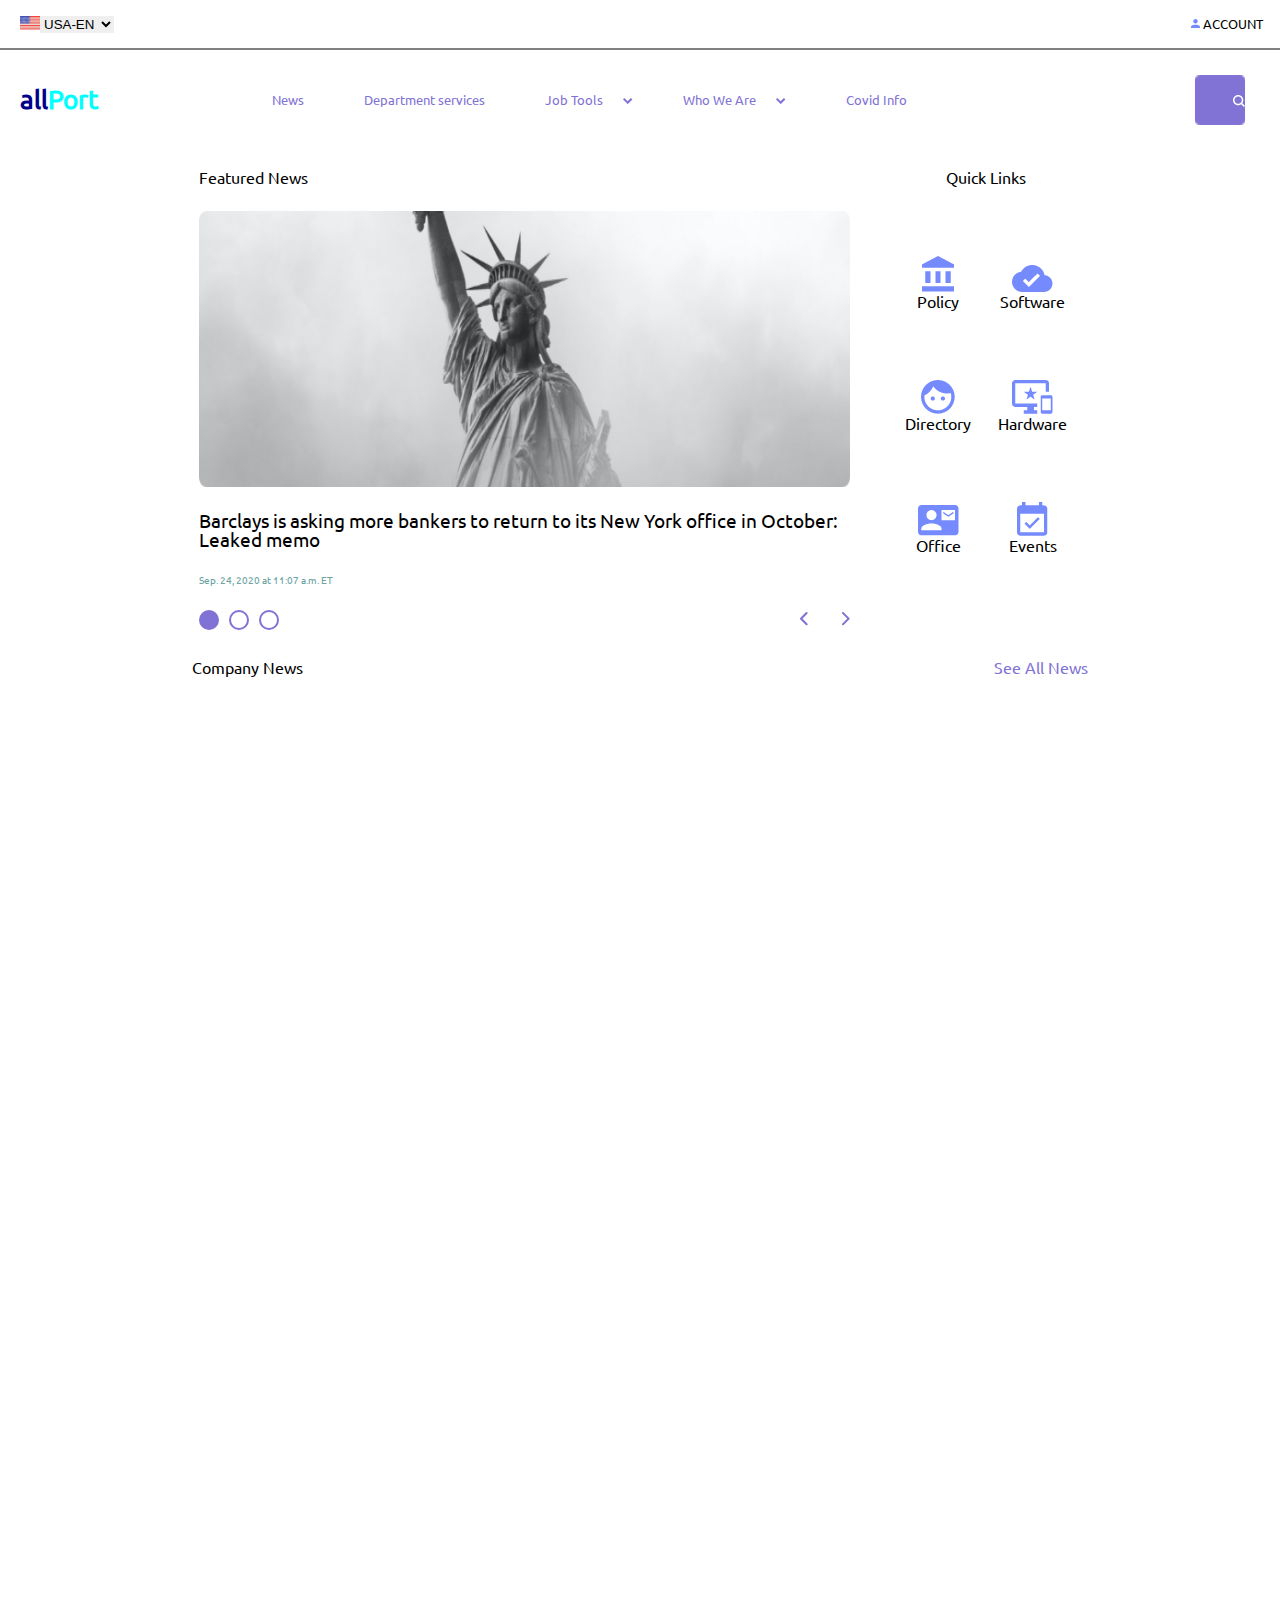
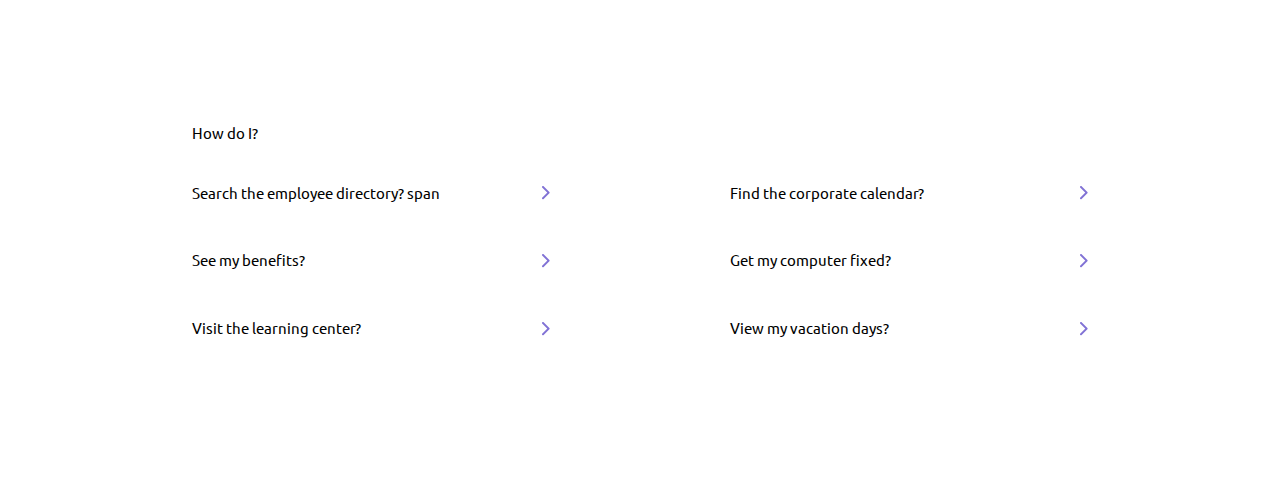
==== index.html @ eab4e6b3 "section3" ====
<!DOCTYPE html>
<html lang="en">
<head>
    <meta charset="UTF-8">
    <meta http-equiv="X-UA-Compatible" content="IE=edge">
    <meta name="viewport" content="width=device-width, initial-scale=1.0">
    <link rel="stylesheet" href="./css/reset.css">
    <link rel="stylesheet" href="./css/fonts.css">
    <link rel="stylesheet" href="./css/style.css">
    <link rel="stylesheet" href="./css/media1116.css">
    <link rel="stylesheet" href="./css/media800.css">
    <title>Document</title>
</head>
<body>
    <div class="container">
        <header>
            <div class="header1">
                <div class="languages">

                <div class="flag-img">
                    
                        <img class="flag-img-en" src="./images/USA.png" alt="USA flag">
                        <img class="flag-img-geo flag-toggle" src="./images/georgian-flag.png" alt="Geo flag">
                    
                </div>

                <select class="languages-section">
                    <option value="USA-EN">USA-EN</option>
                    <option value="GEO-GE">GEO-GE</option>
                </select>

                 </div>

                 <div class="account-div">
                    <img src="./images/profile-picture.png" alt="profile picture">
                    <p class="account">ACCOUNT</p>
                 </div>
                </div>
            <div class="header2">
                <p class="allport"> <span class="all">all</span>Port</p>
                <div class="header2-right">
                    <ul class="header2-ul">
                        <li>News</li>
                        <li>Department services</li>
                        <li class="job-li">Job Tools</li>
                        <li class="down-arrow-li"><img src="./images/down-arrow.png" alt="down arrow"></li>
                        <li class="job-tools-li">
                            <div class="job-tools">
                            <option value="">Excel</option>
                            <option value="">Google Sheet</option>
                            <option value="">Airtable</option>
                            <option value="">CRM</option>
                            <option value="">Huntr</option>
                        </div></li>
                        <li class="who-li">Who We Are</li>
                        <li class="down-arrow-li2"><img src="./images/down-arrow.png" alt="down arrow"></li>
                        <li> <a class="covid-info" href="./covid.html">Covid Info</a></li>
                    </ul>
                </div>
                <div class="search-div">
                    <input type="search" name="search" class="search">
                    <img class="just-figure" src="./images/violet-div.png" alt="just-figure">
                    <img class="search-icon" src="./images/search-icon.png" alt="search-icon">
                </div>
                <div class="burger-div">
                <img class="burger" src="./images/burger-menu.svg" alt="burger-menu">
                
                    
                    <ul class="burger-dropdown">
                        <li>News</li>
                        <li>Department services</li>
                        <li class="job-li">Job Tools</li>
                        <li class="down-arrow-li3"><img src="./images/down-arrow.png" alt="down arrow"></li>
                        <li><div class="job-tools2">
                            <option value="">Excel</option>
                            <option value="">Google Sheet</option>
                            <option value="">Airtable</option>
                            <option value="">CRM</option>
                            <option value="">Huntr</option>
                        </div></li>
                        <li class="who-li">Who We Are</li>
                        <li class="down-arrow-li4"><img src="./images/down-arrow.png" alt="down arrow"></li>
                        <li><a class="covid-info2" href="./covid.html">Covid Info</a></li>
                    </ul>

                

            </div>
        </header>

        <section class="section1">
            <div class="left-section">
                <p>Featured News</p>
                <img class="freedom-statue" src="./images/freedom-statue.png" alt="freedom statue">
                <p class="freedom-statue-text">Barclays is asking more bankers to return to its New York office in October: Leaked memo</p>
                <p class="date">Sep. 24, 2020 at 11:07 a.m. ET</p>
                <div class="left-section-bottom">
                    <div class="circles-div">
                            <div class="circle1"></div>
                            <div class="circle2"></div>
                            <div class="circle3"></div>
                    </div>
                    <div class="arrows-div">
                        <img class="left-arrow" src="./images/left-arrow.png" alt="left arrow">
                        <img class="right-arrow" src="./images/right-arrow.png" alt="right arrow">
                    </div>
                </div>

            </div>
            <div class="right-section">
                <p>Quick Links</p>
                <div class="right-section-grid">
                    <div>
                        <img src="./images/home-img.png" alt="home">
                        <p>Policy</p>
                    </div>
                    <div>
                        <img src="./images/cloud.png" alt="cloud">
                        <p>Software</p>
                    </div>
                    <div>
                        <img src="./images/face-img.png" alt="girl face">
                        <p>Directory</p>
                    </div>
                    <div>
                        <img src="./images/important-device.png" alt="device">
                        <p>Hardware</p>
                    </div>
                    <div>
                        <img src="./images/contact-mail.png" alt="office">
                        <p>Office</p>
                    </div>
                    <div>
                        <img src="./images/check-img.png" alt="checked">
                        <p>Events</p>
                    </div>
                </div>
            </div>
        </section>
        <div class="section1-bottom">
            <p>Company News</p>
            <p>See All News</p>
        </div>

        <div class="section2">
            
        </div>


        <div class="section3">
            <p class="how-do-I">How do I?</p>
            <div class="section3-left">
                <div class="section3-left-p">
                        <p>Search the employee directory? span</p>
                        <p>See my benefits? </p>
                        <p>Visit the learning center? </p>
                </div>

                <div class="section3-left-imgs">
                    <img src="./images/right-arrow.png" alt="right arrow">
                    <img src="./images/right-arrow.png" alt="right arrow">
                    <img src="./images/right-arrow.png" alt="right arrow">
                </div>
            </div>


            <div class="section3-right">
                <div class="section3-right-p">
                    <p>Find the corporate calendar? </p>
                    <p>Get my computer fixed? </p>
                    <p>View my vacation days? </p>
                </div>


                <div class="section3-right-imgs">
                    <img src="./images/right-arrow.png" alt="right arrow">
                    <img src="./images/right-arrow.png" alt="right arrow">
                    <img src="./images/right-arrow.png" alt="right arrow">
                </div>

            </div>
        </div>
    </div>



    <script type="module" src="./main.js"></script>
</body>
</html>
---- css/fonts.css ----
@font-face {
    font-family: 'Ubuntu';
    src: url('../fonts/Ubuntu-Regular.eot');
    src: url('../fonts/Ubuntu-Regular.eot?#iefix') format('embedded-opentype'),
        url('../fonts/Ubuntu-Regular.woff2') format('woff2'),
        url('../fonts/Ubuntu-Regular.woff') format('woff'),
        url('../fonts/Ubuntu-Regular.ttf') format('truetype'),
        url('../fonts/Ubuntu-Regular.svg#Ubuntu-Regular') format('svg');
    font-weight: normal;
    font-style: normal;
    font-display: swap;
}
---- css/style.css ----
body{
    font-family: Ubuntu, sans-serif;
}

.container{
    max-width: 1920px;
    width: 100%;
    margin: 0 auto;
}

.languages{
    display: flex;
}

.languages-section{
    border: none;
    vertical-align: center;
}

.flag-img-geo{
    width: 20px;
    display: none;
}

.flag-img-en{
    width: 20px;
    
}

.account-div{
    display: flex;
    align-items: center;
    
}
.header1{
    display: flex;
    justify-content: space-between;
    align-items: center;
    border-bottom:2px solid grey;
    padding: 0 20px;
    height: 50px;
}

.account{
    font-size: 1vw;
    margin-left: 5%;
    cursor: pointer;
}

.allport{
    font-size: 2vw;
    color: aqua;
    font-weight: bold;
}

.all{
    color: darkblue;
}

.header2{
    display: flex;
    padding: 0 20px;
    justify-content: space-between;
    align-items: center;
    height: 100px;
    
}

.header2-right{
    display: flex;
    align-items: center;
    width: 60%;
    margin-left: 10%;
    
}

.header2-ul{
    display: flex;
    width: 100%;
    font-size: 1vw;
    justify-content: center;
    
}

.header2-ul li{
    padding: 20px 10px;
    color:#8172D5 ;
    cursor: pointer;
    border-radius: 20px;
    margin-right: 40px;
    transition:all 0.5s linear;
    
}

.job-tools{
    display: flex;
    flex-direction: column;
    justify-content: space-between;
    position: absolute;
    left: -60px;
    top:50px;
    background-color:aquamarine;
    border-radius: 20px;
    padding: 10px 20px;
    height: 0px;
    transition: all 1s linear;
    overflow: hidden;
    visibility: hidden;
    
}

.job-tools-li{
    background-color: transparent !important;
    cursor:default !important;
    position: absolute;
    
    
}


.header2-ul li:hover{
    background-color: aqua;
    
}


.search{
    border: 3px solid #CDF7F6;
    height: 50px;
    width: 0px;
    padding-left: 30px;
    transition: 1.5s;
    margin-right: 47px;
    visibility: hidden;
    
}

.search-icon{
    position: absolute;
    margin-left: -18px;
    margin-top: 20px;
    cursor: pointer;
    
}

.just-figure{
    position: absolute; 
    height: 50px;
    cursor: pointer;
}

.search-div{
    width: 20%;
    display: flex;
    justify-content: flex-end;
}

.search-toggle{
    width: 100%;
    visibility: visible;
    transition: all 1.5s;
}

.down-arrow-li{
    position: relative;
    margin: 0;
    padding: 0;
    width: 10px;
    background-color: none !important;
    background: none !important;
    
}

.job-li{
    margin-right: 0 !important;
}

.who-li{
    margin-left: 0 !important; 
    margin-right: 0 !important;
}

.down-arrow-li2{
    position: relative;
    background: none !important;
    
}


.burger{
    display: none;
}

.burger-dropdown{
    display: flex;
    flex-direction: column;
    position: absolute;
    right: 20%;
    background-color: black;
    justify-content: space-between;
    height: 200px;
    color: #8172D5;
    border-radius: 20px;
    width: 200px;
    padding: 20px;
    display: none;

}

.down-arrow-li3{
    position: absolute;
    top: 90px;
    left: 100px;
}

.down-arrow-li4{
    position: absolute;
    top: 128px;
    left: 120px;
}

.burger-div{
    position: relative;

}

.section1{
    display: flex;
    width: 90%;
    margin: 0 auto;
    justify-content: center;
}

.right-section{
    display: flex;
    width: 20%;
    padding: 20px;
    flex-direction: column;
    text-align: center;
    
}
.left-section{
    display: flex;
    flex-direction: column;
    justify-content: space-between;
    width: 60%;
    height: 500px;
    padding: 20px;
}

.date{
    color: #69A3A2;
    font-size: 0.8vw;
}

.circle1{
    width: 20px;
    height: 20px;
    border-radius: 50%;
    margin-right: 10px;
    border: 2px solid #8172D5;
    background-color: #8172D5;
}

.circle2{
    width: 20px;
    height: 20px;
    border: 2px solid #8172D5;
    border-radius: 50%;
    margin-right: 10px;
}

.circle3{
    width: 20px;
    height: 20px;
    border-radius: 50%;
    border: 2px solid #8172D5;
}

.left-section-bottom{
    display: flex;
    align-items: center;
    justify-content: space-between;
}

.circles-div{
    display: flex;
    
}

.left-arrow{
    margin-right: 30px;
    cursor: pointer;
}

.right-arrow{
    cursor: pointer;
}

.freedom-statue{
    width: 100%;
    height: 60%;
    
    
}

.freedom-statue-text{
    font-size: 1.5vw;
}

.covid-info{
    color: #8172D5;
}

.covid-info2{
    color: #8172D5;
}

.burger-dropdown li:hover{
    background-color: red;
}

.burger-dropdown li{
    padding: 5px;
    border-radius: 20px;
}

.down-arrow-li3{
    background:none !important;
}

.down-arrow-li4{
    background:none !important;
}

.right-section-grid{
    display: grid;
    height: 80%;
    width: 100%;
    grid-column-gap: 5px;
    grid-template-columns: repeat(auto-fit, 7vw);
    margin: 0 auto;
    justify-content: center;
    align-items: flex-end;
    text-align: center;

}


.right-section-grid div{
    cursor: pointer;
    
}

.right-section-grid div:hover img {
    transform: scale(1.2);
}

.right-section-grid div img{
    transition: 0.5s;
}

.section1-bottom{
    width: 70%;
    margin: 10px auto;
    display: flex;
    justify-content: space-between;
}

.section1-bottom p:nth-child(2){
    color: #8172D5;
}

.section2{
    display: grid;
    grid-template-columns: repeat(auto-fit,300px);
    margin: 50px auto;
    width: 80%;
    justify-content: center;
    grid-gap: 20px;
    margin-left: -100vw;
    transition: 2s;
}

.grid-img{
    position: relative;
    width: 100%;
    height: 200px;
    border-radius: 20px;
    transition: 1s;
    
}


.job-tools option{
    cursor: pointer;
}

.job-tools2{
    position: absolute;
    background-color: white;
    border: 1px solid black;
    height: fit-content;
    visibility: hidden;
   
}

.section3{
    position: relative;
    display: flex;
    width: 70%;
    font-size: 1.2vw;
    margin: 150px auto;
    height: 150px;
    justify-content: space-between;
    
    
}

.section3-left{
    display: flex;
    justify-content: space-between;
    width: 40%;
}
.section3-left-p{
    display: flex;
    flex-direction: column;
    justify-content: space-between;
    
}

.section3-left-imgs{
    display: flex;
    flex-direction: column;
    justify-content: space-between  ;
}

.section3-right-p{
    display: flex;
    flex-direction: column;
    justify-content: space-between;
}

.how-do-I{
    margin-left: 0;;
    position: absolute;
    top: -60px;
}




.section3-right{
    width: 40%;
    display: flex;
    justify-content: space-between;
}

.section3-right-p{
    display: flex;
    flex-direction: column;
    justify-content: space-between;
}

.section3-right-imgs{
    display: flex;
    flex-direction: column;
    justify-content: space-between;
}
---- css/media1116.css ----
@media(max-width:1116px){
    .header2-ul{
        width: 100%;
    }

    .header2-right{
        display: none;
    }

    .burger{
        display: block;
        width: 20px;
    }

    .search-div{
        width: 50%;
    }
    .search-toggle{
        width: 80%;
    }

    .allport{
        font-size: 3vw;
    }

    .burger-toggle{
        display: flex;
    
    }

    .freedom-statue-text{
        font-size: 1.5vw;
    }

    .date{
        font-size: 2vw;
    }

    .right-section-grid{
        text-align: center;
        justify-content: center;
        justify-items: center;
    }
}
---- css/media800.css ----
@media(max-width:800px){
    .freedom-statue-text{
        font-size: 2vw;
    }
}
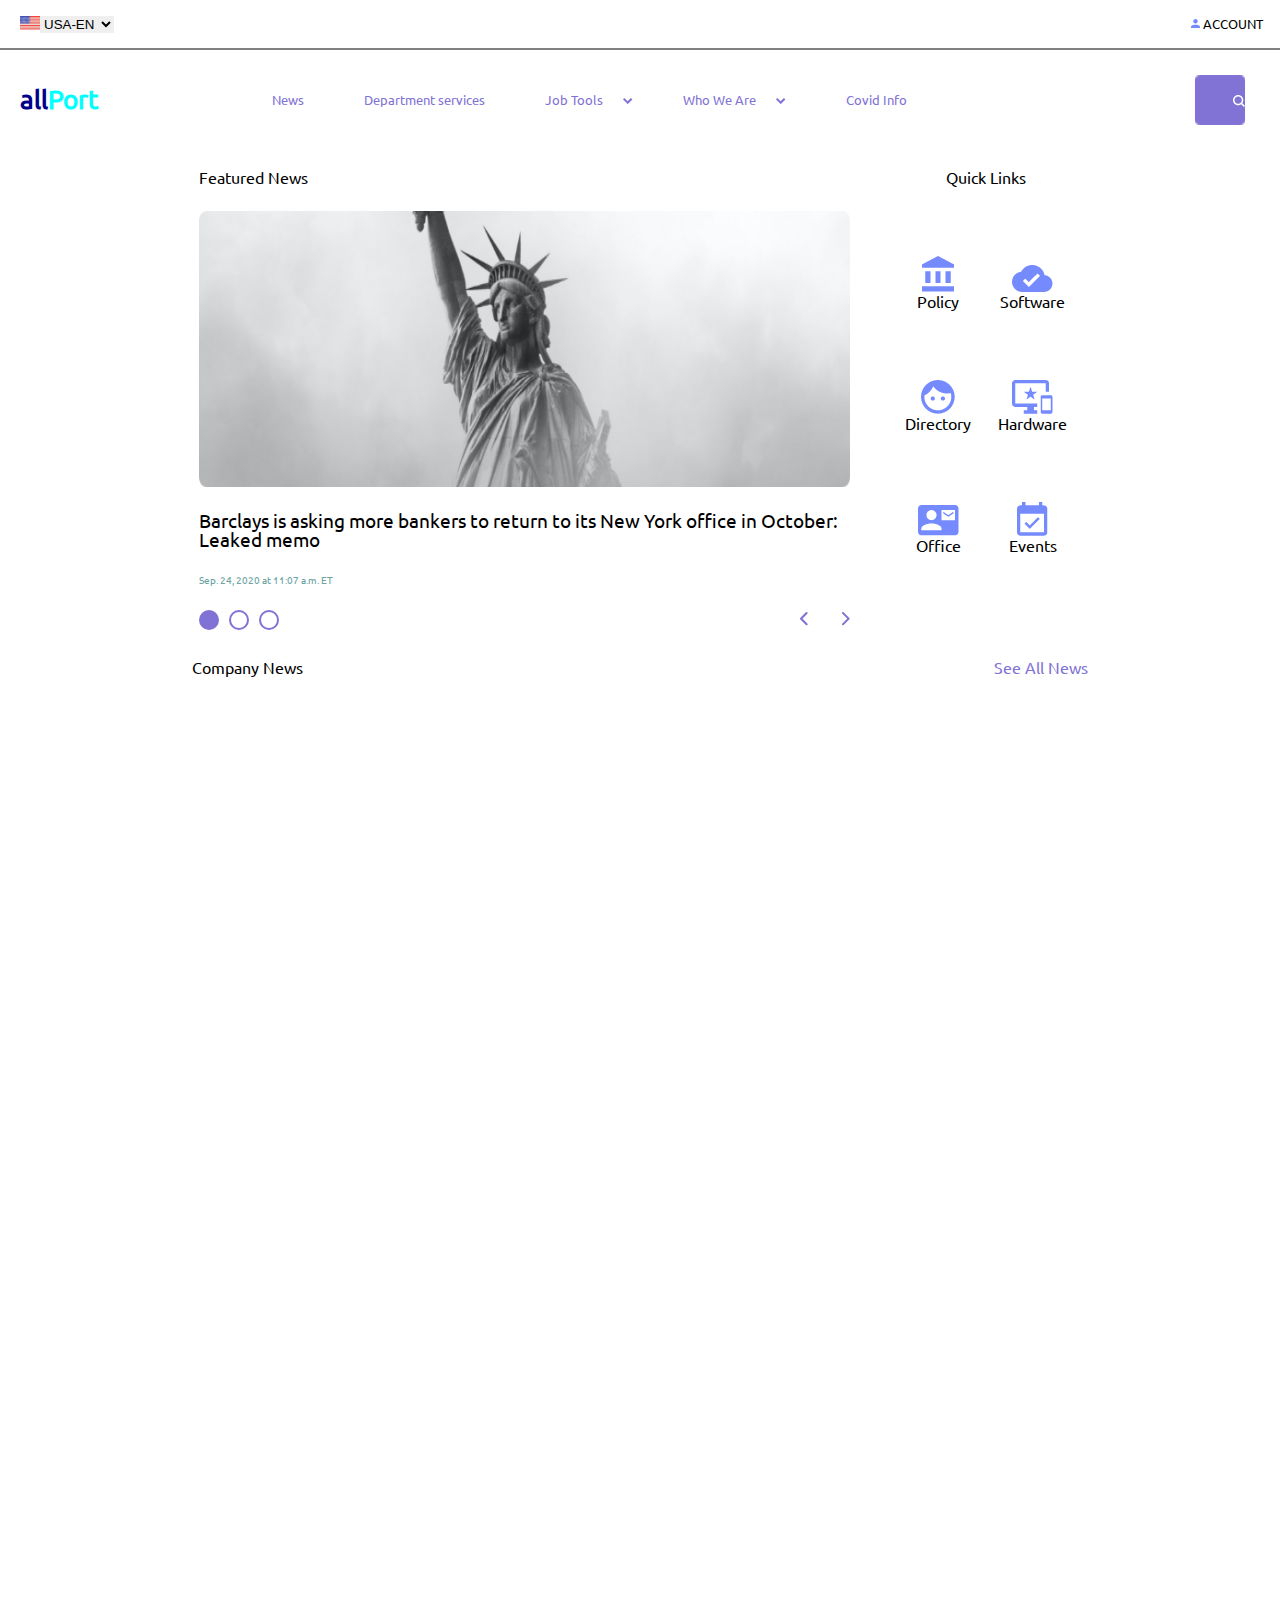
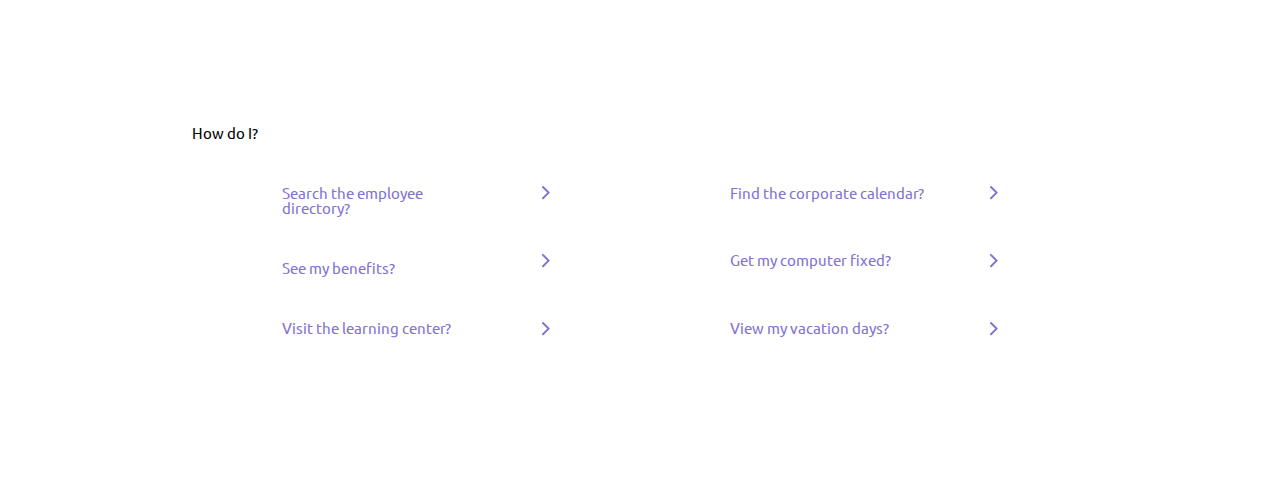
==== commit ea71dda4: "section3" ====
--- a/index.html
+++ b/index.html
@@ -9,6 +9,7 @@
     <link rel="stylesheet" href="./css/style.css">
     <link rel="stylesheet" href="./css/media1116.css">
     <link rel="stylesheet" href="./css/media800.css">
+    <link rel="stylesheet" href="./css/media480.css">
     <title>Document</title>
 </head>
 <body>
@@ -151,7 +152,7 @@
             <p class="how-do-I">How do I?</p>
             <div class="section3-left">
                 <div class="section3-left-p">
-                        <p>Search the employee directory? span</p>
+                        <p>Search the employee directory?</p>
                         <p>See my benefits? </p>
                         <p>Visit the learning center? </p>
                 </div>
--- a/css/style.css
+++ b/css/style.css
@@ -408,6 +408,7 @@
 .section3{
     position: relative;
     display: flex;
+    flex-wrap: wrap;
     width: 70%;
     font-size: 1.2vw;
     margin: 150px auto;
@@ -415,57 +416,65 @@
     justify-content: space-between;
     
     
+    
+    
+    
 }
 
 .section3-left{
     display: flex;
     justify-content: space-between;
-    width: 40%;
+    width: 30%;
+    margin: 0 auto;
+    
 }
 .section3-left-p{
     display: flex;
     flex-direction: column;
     justify-content: space-between;
+    color: #8172D5;
     
 }
 
 .section3-left-imgs{
     display: flex;
     flex-direction: column;
-    justify-content: space-between  ;
+    justify-content: space-between;
+    margin-left: 50px;
+    
+    
+}
+
+
+
+.how-do-I{
+    position: absolute;
+    margin-left: 0%;
+    top: -60px;
+}
+
+
+
+
+.section3-right{
+    width: 30%;
+    display: flex;
+    justify-content: space-between;
+    margin:0 auto;
 }
 
 .section3-right-p{
     display: flex;
     flex-direction: column;
     justify-content: space-between;
-}
-
-.how-do-I{
-    margin-left: 0;;
-    position: absolute;
-    top: -60px;
-}
-
-
-
-
-.section3-right{
-    width: 40%;
-    display: flex;
-    justify-content: space-between;
-}
-
-.section3-right-p{
-    display: flex;
-    flex-direction: column;
-    justify-content: space-between;
+    color: #8172D5;
 }
 
 .section3-right-imgs{
     display: flex;
     flex-direction: column;
     justify-content: space-between;
-}
-
-
+    margin-left: 50px;
+}
+
+
--- a/css/media800.css
+++ b/css/media800.css
@@ -2,4 +2,8 @@
     .freedom-statue-text{
         font-size: 2vw;
     }
+
+    .section3{
+        font-size: 2vw;
+    }
 }--- a/css/media480.css
+++ b/css/media480.css
@@ -0,0 +1,31 @@
+@media(max-width:480px){
+    .section3{
+        font-size: 3vw;
+    }
+
+    .section3-right-imgs{
+        margin-left: 20px;
+        transform: scale(0.8);
+    }
+
+    .section3-left-imgs{
+        margin-left: 20px;
+        transform: scale(0.8);
+    }
+
+    .right-section{
+        display: none;
+        
+    }
+    .left-section{
+        width: 100%;
+    }
+
+    .freedom-statue-text{
+        font-size: 3vw;
+    }
+
+    .account{
+        font-size: 2vw;
+    }
+}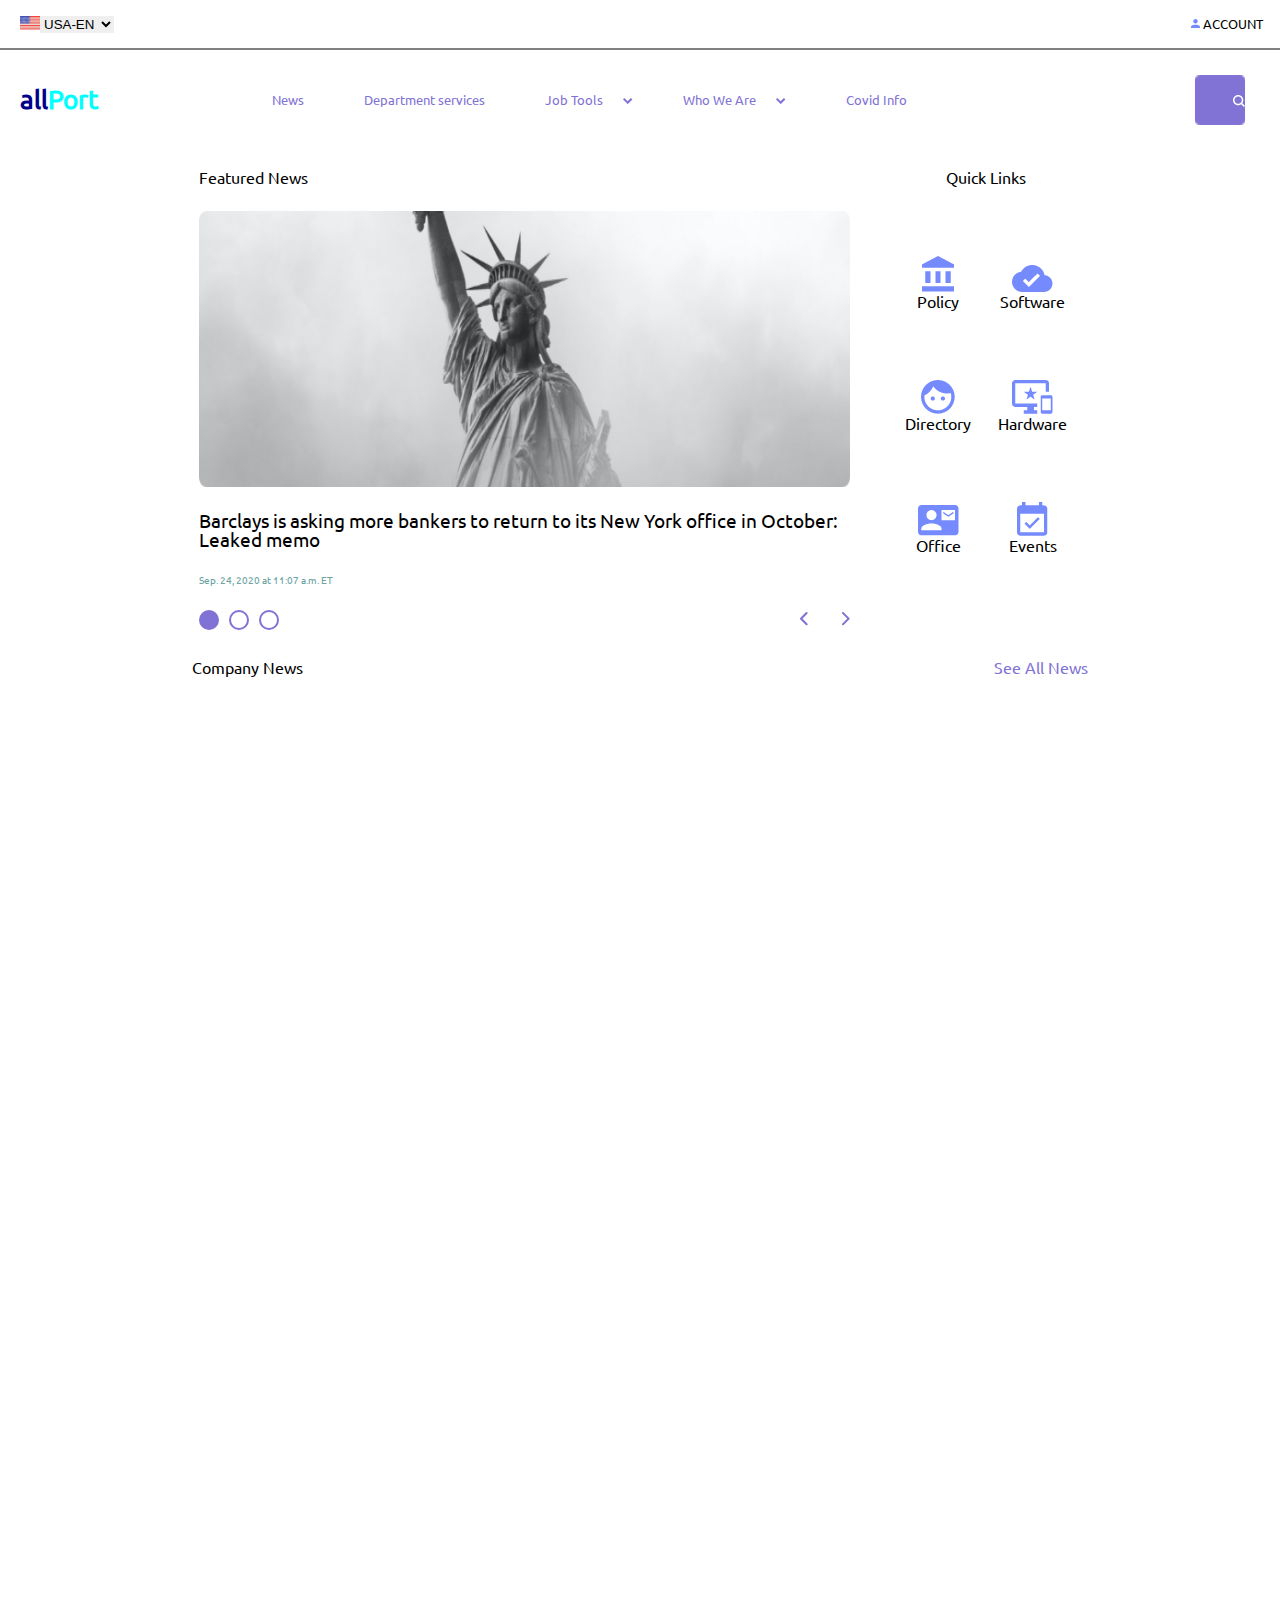
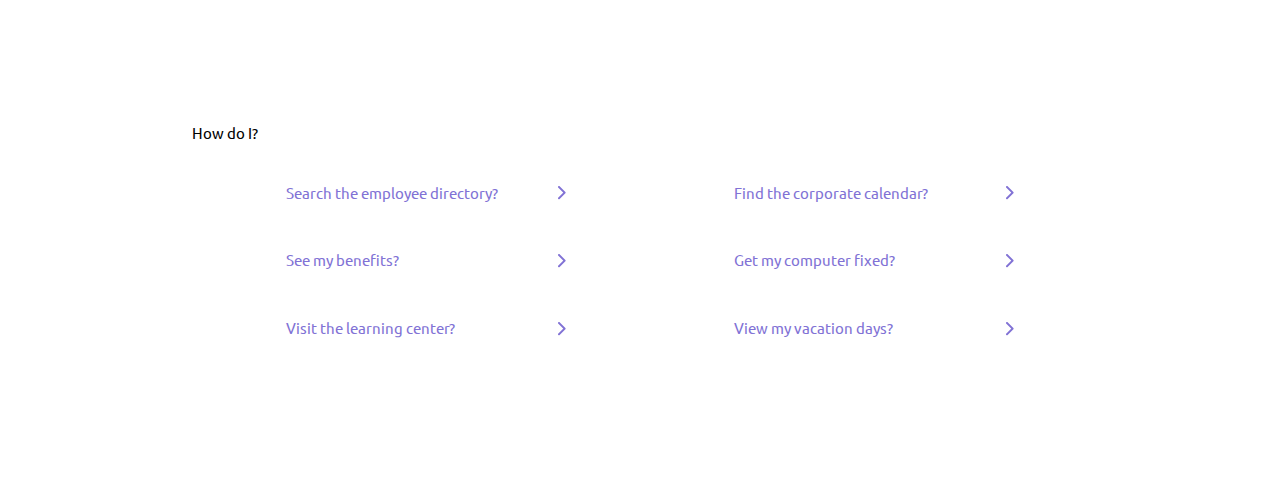
==== commit fb1e42ca: "section3" ====
--- a/index.html
+++ b/index.html
@@ -8,6 +8,7 @@
     <link rel="stylesheet" href="./css/fonts.css">
     <link rel="stylesheet" href="./css/style.css">
     <link rel="stylesheet" href="./css/media1116.css">
+    <link rel="stylesheet" href="./css/media857.css">
     <link rel="stylesheet" href="./css/media800.css">
     <link rel="stylesheet" href="./css/media480.css">
     <title>Document</title>
--- a/css/style.css
+++ b/css/style.css
@@ -416,9 +416,6 @@
     justify-content: space-between;
     
     
-    
-    
-    
 }
 
 .section3-left{
@@ -426,6 +423,10 @@
     justify-content: space-between;
     width: 30%;
     margin: 0 auto;
+    min-width: 300px;
+    padding-left:20px;
+    
+    
     
 }
 .section3-left-p{
@@ -434,6 +435,7 @@
     justify-content: space-between;
     color: #8172D5;
     
+    
 }
 
 .section3-left-imgs{
@@ -441,6 +443,7 @@
     flex-direction: column;
     justify-content: space-between;
     margin-left: 50px;
+    cursor: pointer;
     
     
 }
@@ -461,6 +464,8 @@
     display: flex;
     justify-content: space-between;
     margin:0 auto;
+    min-width: 300px;
+    padding-left: 20px;
 }
 
 .section3-right-p{
@@ -475,6 +480,14 @@
     flex-direction: column;
     justify-content: space-between;
     margin-left: 50px;
-}
-
-
+    cursor: pointer;
+}
+
+.java-p{
+    background: linear-gradient(to right,black,red);
+    font-size: 3vw;
+    -webkit-background-clip: text;
+    -webkit-text-fill-color: transparent;
+}
+
+
--- a/css/media857.css
+++ b/css/media857.css
@@ -0,0 +1,5 @@
+@media(max-width:857px){
+    .section3-right{
+        margin-top: 15px;
+    }
+}--- a/css/media800.css
+++ b/css/media800.css
@@ -6,4 +6,8 @@
     .section3{
         font-size: 2vw;
     }
+
+    .java-p{
+        font-size: 5vw;
+    }
 }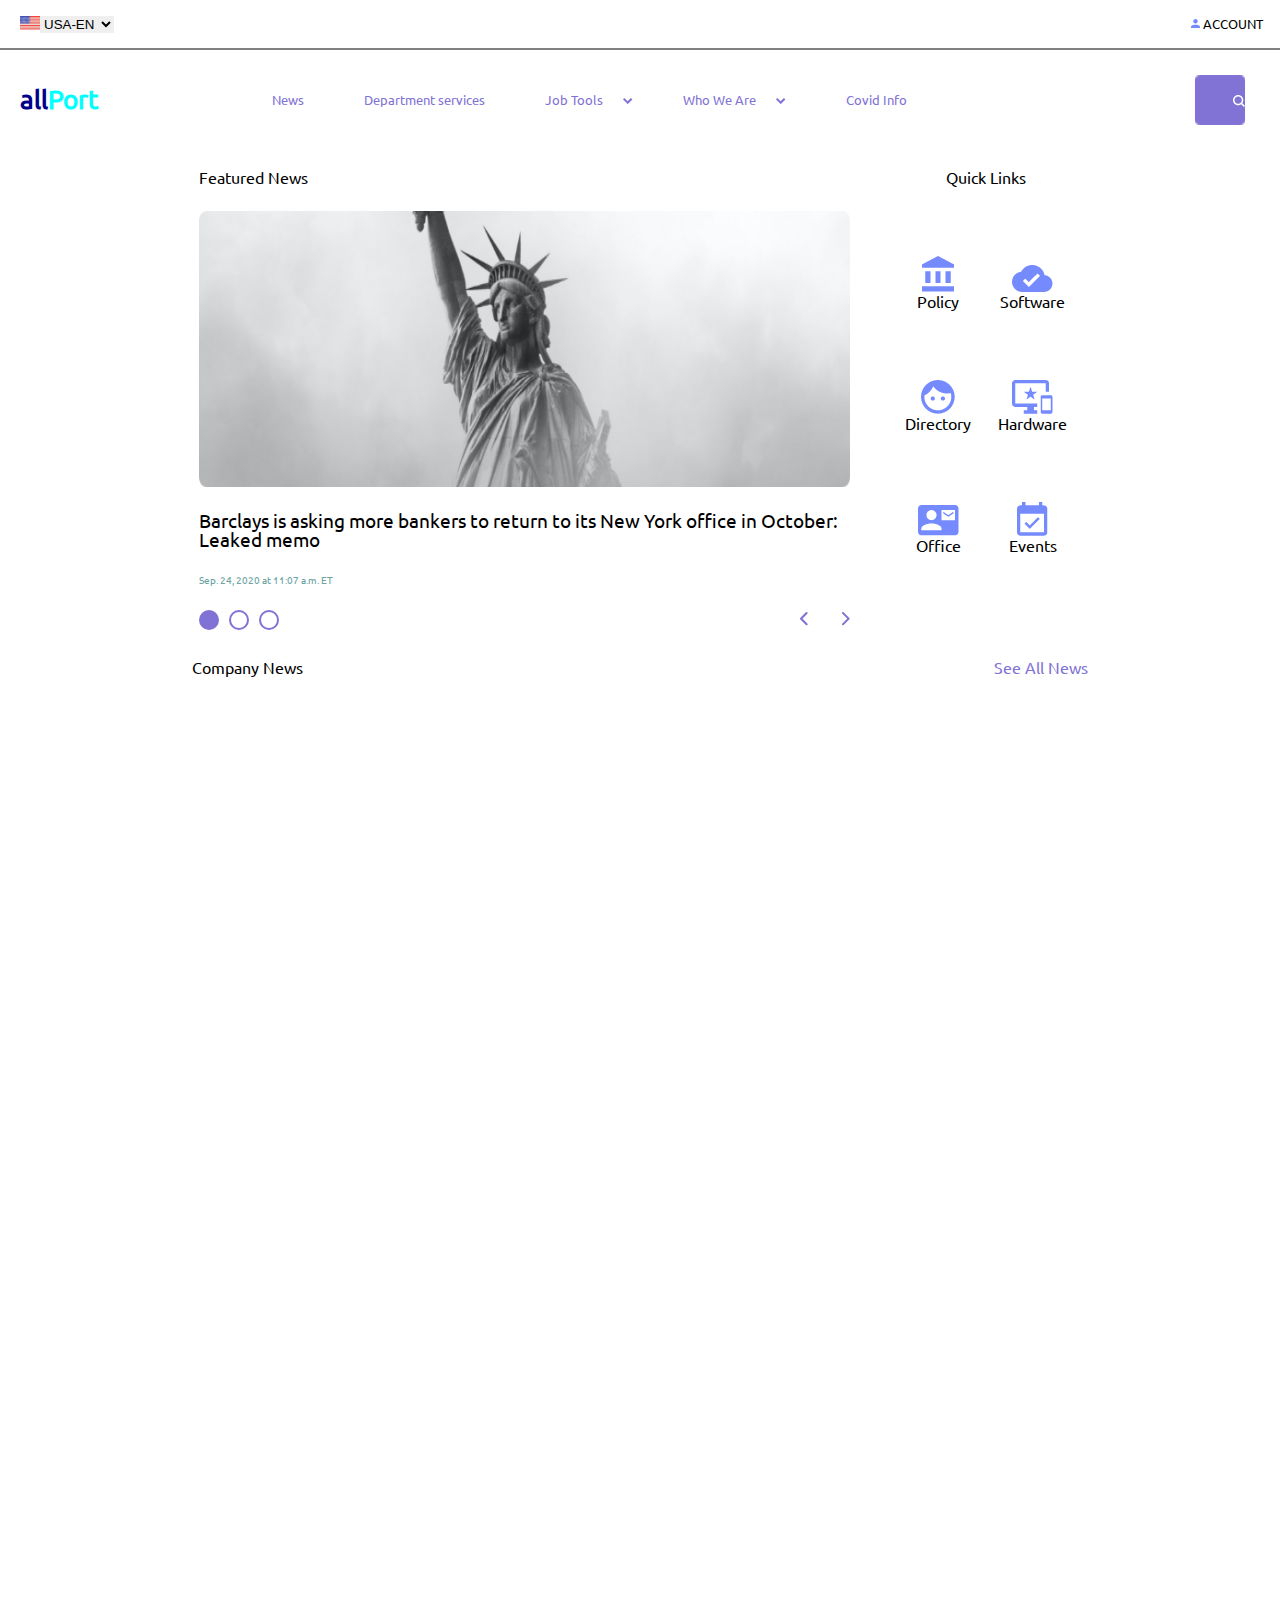
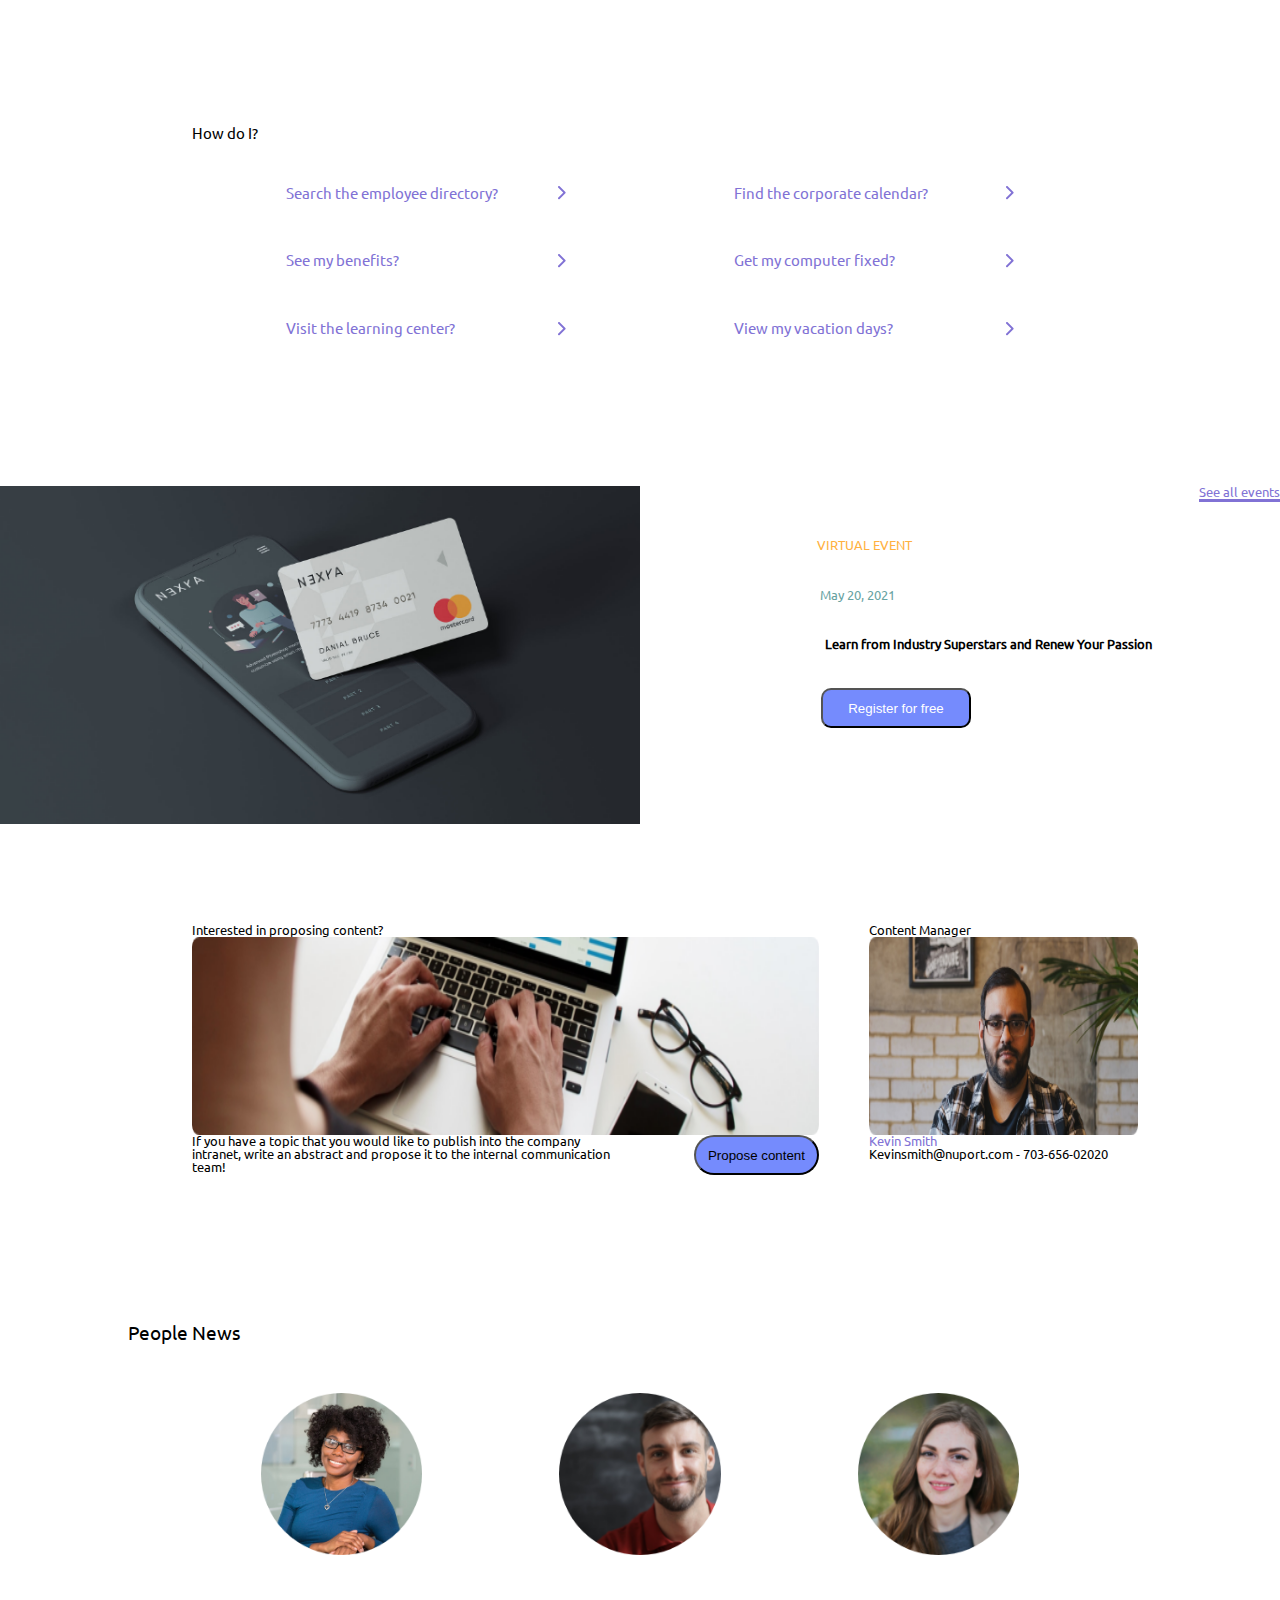
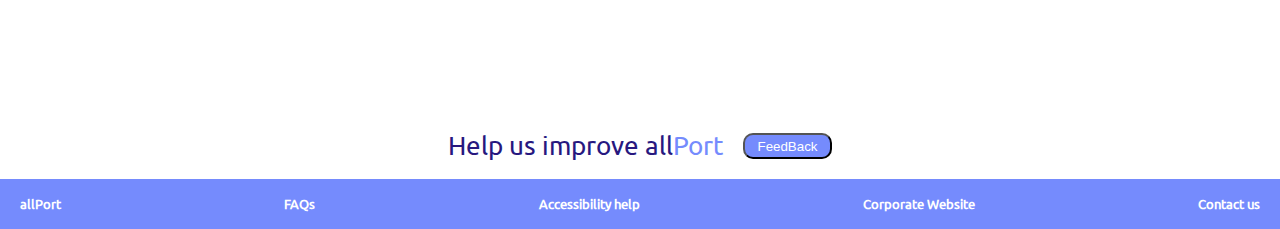
==== commit 89f7e855: "AllPortFinished" ====
--- a/index.html
+++ b/index.html
@@ -10,7 +10,9 @@
     <link rel="stylesheet" href="./css/media1116.css">
     <link rel="stylesheet" href="./css/media857.css">
     <link rel="stylesheet" href="./css/media800.css">
+    <link rel="stylesheet" href="./css/media600.css">
     <link rel="stylesheet" href="./css/media480.css">
+    <link rel="stylesheet" href="./css/media320.css">
     <title>Document</title>
 </head>
 <body>
@@ -35,7 +37,7 @@
 
                  <div class="account-div">
                     <img src="./images/profile-picture.png" alt="profile picture">
-                    <p class="account">ACCOUNT</p>
+                <a href="#section4-form-id"><p class="account">ACCOUNT</p></a>
                  </div>
                 </div>
             <div class="header2">
@@ -182,6 +184,95 @@
 
             </div>
         </div>
+
+        <div id="section4-form-id" class="section4">
+            <img class="mobile-phone" src="./images/mobile-phone.png" alt="mobile phohne">
+            <div class="section4-right">
+                <p class="section4-right-p1">See all events</p>
+                <p class="section4-right-p2">VIRTUAL EVENT</p>
+                <p class="section4-right-p3">May 20, 2021</p>
+                <p class="section4-right-p4">Learn from Industry Superstars and Renew Your Passion</p>
+                <button type="submit">Register for free</button>
+                   
+            </div>
+                <div class="section4-form">
+                    <form class="form" action="">
+                    <p>Sign up</p>
+                    <div>
+                        <label for="text">UserName:</label>
+                        <input type="text" id="text" placeholder="username" required value="">
+                    </div>
+                    
+                    <div>
+                        <label for="email">Email:</label>
+                        <input type="email" id="email" placeholder="email" required value="">
+                    </div>
+
+                    <div>
+                        <label for="password">Password:</label>
+                        <input type="password" id="password" placeholder="password" required value="">
+                    </div>
+
+                    <div class="section4-buttons">
+                        <p class="cancel">Cancel</p>
+                        <button class="register" type="submit">Register</button>
+                    </div>  
+                </form>
+            </div>
+        </div>
+
+        <div class="section5">
+            <div class="section5-left">
+                <p>Interested in proposing content?</p>
+                <img class="leptop" src="./images/leptop-photo.png" alt="leptop">
+                <div class="section5-left-div">
+                <p> 
+                    If you have a topic that you would like to publish into the company         intranet, write an abstract and propose it to the internal communication team!
+                </p>
+                    <button>Propose content</button>
+                </div>
+            </div>
+            <div class="section5-right">
+                <p>Content Manager</p>
+                <img class="man" src="./images/mans-photo.png" alt="mans-photo">
+                <div class="section5-right-div">
+                    <p>Kevin Smith</p>
+                    <p>Kevinsmith@nuport.com  -  703-656-02020</p>
+                </div>
+            </div>
+        </div>
+        <p class="people-news">People News</p>
+        <div class="section6">
+            <div>
+                <img src="./images/black-woman.png" alt="nigga">
+                <p>Jessie Williams promoted to chief of staff</p>
+                <p>Oct. 29, 2019 at 6:06 a.m. ET </p>
+            </div>
+            <div>
+                <img src="./images/white-man.png" alt="white man">
+                <p>Peter Ryan promoted to head of human resources</p>
+                <p>Oct. 29, 2019 at 6:06 a.m. ET </p>
+            </div>
+            <div>
+                <img src="./images/white-woman.png" alt="white woman">
+                <p>Rachel Stevens promoted to VP of sales</p>
+                <p>Oct. 29, 2019 at 6:06 a.m. ET </p>
+            </div>
+        </div>
+
+        <footer>
+            <div class="footer1">
+                <h1>Help us improve all<span>Port</span></h1>
+                <button>FeedBack</button>
+            </div>
+            <div class="footer2">
+                <p>allPort</p>
+                <p>FAQs</p>
+                <p>Accessibility help</p>
+                <p>Corporate Website</p>
+                <p>Contact us</p>
+            </div>
+        </footer>
     </div>
 
 
--- a/css/style.css
+++ b/css/style.css
@@ -114,7 +114,6 @@
     cursor:default !important;
     position: absolute;
     
-    
 }
 
 
@@ -173,6 +172,7 @@
 
 .job-li{
     margin-right: 0 !important;
+    z-index: 100;
 }
 
 .who-li{
@@ -402,6 +402,7 @@
     border: 1px solid black;
     height: fit-content;
     visibility: hidden;
+    z-index: 100;
    
 }
 
@@ -491,3 +492,291 @@
 }
 
 
+.section4{
+    position: relative;
+    display: flex;
+    margin: 0 auto;
+    flex-wrap: wrap;
+    width: 100%;
+    
+    
+}
+
+.mobile-phone{
+    width: 50%;
+    min-width: 320px;
+}
+
+.section4-right{
+    display: flex;
+    flex-direction: column;
+    align-items: center;
+    justify-content: space-between;
+    font-size: 1vw;
+    width: 50%;
+    min-width: 320px;
+}
+
+.section4-right-p1{
+    align-self: flex-end;
+    color: #8172D5;
+    border-bottom: 3px solid #8172D5;
+    cursor: pointer;
+}
+
+.section4-right-p2{
+    color: #FFB140;
+    margin-left: -30%;
+}
+
+.section4-right-p3{
+    color: #69A3A2;
+    margin-left: -32%;
+}
+
+
+.section4-right-p4{
+    font-weight: bold;
+    margin-left: 9%;
+}
+
+.section4 button{
+    background-color: #758BFD;
+    height: 40px;
+    width: 150px;
+    border-radius: 10px;
+    margin-bottom: 15%;
+    margin-left: -20%;
+    color: white;
+    cursor: pointer;
+    transition: 0.5s;
+}
+
+.section4 button:hover{
+    opacity: 0.7;
+}
+
+.section4-form{
+    position: absolute;
+    display: flex;
+    justify-content: space-between;
+    flex-direction: column;
+    background-color: #758BFD;
+    width: 100%;
+    height: 550px;
+    align-items: center;
+    min-width: 320px;
+    display: none;
+    
+    
+}
+
+.form{
+    position: absolute;
+    display: flex;
+    justify-content: space-between;
+    flex-direction: column;
+    background-color: #758BFD;
+    width: 100%;
+    height: 550px;
+    align-items: center;
+    min-width: 320px;
+    
+       
+}
+
+.cancel{
+    display: flex;
+    align-items: center;
+    justify-content: center;
+    background-color: #758BFD;
+    height: 40px;
+    width: 150px;
+    border: 1px solid black;
+    border-radius: 10px;
+    color: white;
+    cursor: pointer;
+    transition: 0.5s;
+    border-top: 2px solid grey;
+    border-left:2px solid grey;;
+
+}
+
+#email{
+    margin-left: 30px;
+}
+
+.section4-form input{
+    height: 30px;
+}
+
+.section4-buttons{
+    display: flex;
+    justify-content: space-between;
+}
+
+.section5{
+    display: flex;
+    margin: 100px auto;
+    justify-content: space-between;
+    width: 70%;
+    font-size: 1vw;
+    align-items: center;
+    align-content: center;
+    
+    
+}
+
+.section5-left{
+    display: flex;
+    justify-content: space-between;
+    flex-direction: column;
+    width: 70%;
+    height: 300px;
+    margin-right: 50px;
+}
+
+.section5-right{
+    display: flex;
+    flex-direction: column;
+    justify-content: space-between;
+    height: 300px;
+    width: 30%;
+}
+
+.section5-left button{
+    background-color: #758BFD;
+    height: 40px;
+    width: 20%;
+    border-radius: 20px;
+    
+}
+
+.section5-left button:hover{
+    opacity: 0.7;
+    cursor: pointer;
+}
+
+.section5-left-div{
+    display: flex;
+    justify-content: space-between;
+    height: 30%;
+}
+
+.section5-left-div p {
+    width: 70%;
+}
+
+.leptop{
+    position: relative;
+    transition: 1s;
+    height: 200px;
+}
+
+.man{
+    position: relative;
+    transition: 1s;
+    height: 200px;
+}
+
+.section5-right-div{
+    height: 30%;
+}
+
+.section5-right-div p:first-child{
+    color: #8172D5;
+}
+
+.section6{
+    display: flex;
+    justify-content: space-between;
+    width: 70%;
+    margin: 0 auto;
+    
+}
+
+.section6 div{
+    display: flex;
+    flex-direction: column;
+    align-items: center;
+    height: 20vw;
+    width: 30%;
+    justify-content: space-between;
+    margin: 0 auto;
+    transition: 1s;
+    border-radius: 20px;
+    
+}
+
+.section6 img{
+    width: 60%;
+}
+
+.section6 p:nth-child(2){
+    font-size: 1vw;
+    width: 60%;
+    opacity: 0;
+    transition: 1s;
+}
+
+.section6 p:nth-child(3){
+    color: #69A3A2;
+    font-size: 0.8vw;
+    width: 60%;
+    opacity: 0;
+    transition: 1s;
+}
+
+.people-news{
+    margin-bottom: 50px;
+    font-size: 1.5vw;
+    margin-left: 10%;
+}
+
+.section6 div:hover > p{
+    opacity: 1;
+    
+}
+
+.section6 div:hover{
+    background-color: green;
+}
+
+.footer1{
+    padding: 20px 0;
+    display: flex;
+    align-items: center;
+    justify-content: center;
+    margin-top: 5%;
+}
+
+.footer1 h1{
+    font-size: 2vw;
+    color: #27187F;
+}
+.footer1 span{
+    color: #758BFD;
+}
+
+.footer1 button{
+    background-color: #758BFD;
+    color: white;
+    width: 7%;
+    height: 2vw;
+    border-radius: 10px;
+    margin-left: 20px;
+}
+
+.footer2{
+    display: flex;
+    justify-content: space-between;
+    align-items: center;
+    height: 50px;
+    background-color: #758BFD;
+    width: 100%;
+    color: white;
+    padding: 0 20px;
+    font-weight: bold;
+    font-size: 1vw;
+}
+
--- a/css/media1116.css
+++ b/css/media1116.css
@@ -41,4 +41,66 @@
         justify-content: center;
         justify-items: center;
     }
+
+    .mobile-phone{
+        width: 100%;
+    }
+
+    .section4-right{
+        width: 100%;
+        height: 400px;
+        font-size: 2vw;
+        
+    }
+
+
+    .section4-right-p1{
+        align-self: flex-end;
+        color: #8172D5;
+        border-bottom: 3px solid #8172D5;
+        cursor: pointer;
+    }
+    
+    .section4-right-p2{
+        color: #FFB140;
+        margin-left: 0;
+    }
+    
+    .section4-right-p3{
+        color: #69A3A2;
+        margin-left: 0;
+    }
+    
+    
+    .section4-right-p4{
+        margin-left: 0;
+    }
+
+    .section4 button{
+        margin-left: 0;
+        
+    }
+
+
+    .footer1 button{
+        background-color: #758BFD;
+        color: white;
+        width: 10%;
+        height: 3vw;
+        border-radius: 10px;
+        margin-left: 20px;
+    }
+
+    .footer2{
+        display: flex;
+        justify-content: space-between;
+        align-items: center;
+        height: 50px;
+        background-color: #758BFD;
+        width: 100%;
+        color: white;
+        padding: 0 20px;
+        font-weight: bold;
+        font-size: 2vw;
+    }
 }--- a/css/media800.css
+++ b/css/media800.css
@@ -10,4 +10,27 @@
     .java-p{
         font-size: 5vw;
     }
+
+
+    .footer1 button{
+        background-color: #758BFD;
+        color: white;
+        width: 15%;
+        height: 3vw;
+        border-radius: 10px;
+        margin-left: 20px;
+    }
+
+    .footer2{
+        display: flex;
+        justify-content: space-between;
+        align-items: center;
+        height: 50px;
+        background-color: #758BFD;
+        width: 100%;
+        color: white;
+        padding: 0 20px;
+        font-weight: bold;
+        font-size: 2vw;
+    }
 }--- a/css/media600.css
+++ b/css/media600.css
@@ -0,0 +1,99 @@
+@media(max-width:600px){
+    .section4-right{
+        font-size: 3vw;
+    }
+
+
+
+    .section5{
+        width: 100%;
+        flex-direction: column;
+        justify-content: center;
+        align-items: center;
+        font-size: 3vw;
+        
+    }
+
+    .section5-left{
+        margin: 0 auto;
+        align-items: center;
+        width: 100%;
+        justify-content: space-between;
+        height: 400px;
+    }
+
+    .section5-left-div{
+        width: 100%;
+        flex-direction: column;
+        height: 150px;
+    }
+    .section5-left-div p{
+        margin: 0 auto;
+    }
+
+    .section5-right-div{
+        display: flex;
+        flex-direction: column;
+        justify-content: space-between;
+        height: 150px;
+    }
+
+    .section5-left button{
+        align-self: center;
+        width: 100px;
+    }
+
+
+
+
+    .section6{
+        display: flex;
+        flex-direction: column;
+        justify-content: space-between;
+        width: 100%;
+        margin: 0 auto;
+    }
+    
+    .section6 div{
+        display: flex;
+        flex-direction: row;
+        align-items: center;
+        text-align: center;
+        height: 20vw;
+        margin: 0 auto;
+        width: 100%;
+        
+    }
+    
+    .section6 img{
+        width: 15%;
+    }
+    
+    .section6 p:nth-child(2){
+        font-size: 2vw;
+        width: 60%;
+    }
+    
+    .section6 p:nth-child(3){
+        color: #69A3A2;
+        font-size: 1.5vw;
+        width: 60%;
+    }
+    
+    .people-news{
+        margin-top: 30%;
+        margin-bottom: 50px;
+        font-size: 2vw;
+        margin-left: 10%;
+    }
+
+
+    .footer1 button{
+        background-color: #758BFD;
+        color: white;
+        width: 15%;
+        height: 4vw;
+        border-radius: 10px;
+        margin-left: 20px;
+    }
+}--- a/css/media480.css
+++ b/css/media480.css
@@ -28,4 +28,103 @@
     .account{
         font-size: 2vw;
     }
+
+    .section4{
+        justify-content: center;
+    }
+
+    .section3{
+        justify-content: center;
+    }
+
+    .section3-right-imgs img{
+        width: 10px;
+    }
+
+    .section3-left-imgs img{
+        width: 10px;
+    }
+
+    .section5{
+        width: 100%;
+        flex-direction: column;
+        justify-content: center;
+        align-items: center;
+        font-size: 3vw;
+        
+    }
+
+    .section5-left{
+        margin: 0 auto;
+        align-items: center;
+        width: 100%;
+        justify-content: space-between;
+        height: 400px;
+    }
+
+    .section5-left-div{
+        width: 100%;
+        flex-direction: column;
+        height: 150px;
+    }
+    .section5-left-div p{
+        margin: 0 auto;
+    }
+
+    .section5-right-div{
+        display: flex;
+        flex-direction: column;
+        justify-content: space-between;
+        height: 150px;
+    }
+
+    .section5-left button{
+        align-self: center;
+        width: 100px;
+    }
+
+    .section5 img{
+        width: 100%;
+    }
+
+    .section5-right{
+        height:150px;
+        margin-top: 10%;
+        width: 100%;
+    }
+
+    .people-news{
+        font-size: 3vw;
+    }
+
+    .footer1 button{
+        background-color: #758BFD;
+        color: white;
+        width: 15%;
+        height: 4vw;
+        border-radius: 10px;
+        margin-left: 20px;
+        font-size: 2vw;
+    }
+
+    .footer1 h1{
+        font-size: 3vw;
+        color: #27187F;
+    }
+
+
+    .footer2{
+        display: flex;
+        justify-content: space-between;
+        align-items: center;
+        height: 50px;
+        background-color: #758BFD;
+        width: 100%;
+        color: white;
+        padding: 0 20px;
+        font-weight: bold;
+        font-size: 2.5vw;
+    }
+
+    
 }--- a/css/media320.css
+++ b/css/media320.css
@@ -0,0 +1,66 @@
+@media(max-width:320px){
+    .section5{
+        font-size: 4vw;
+    }
+
+
+    .section4-right{
+        height: 200px;
+    }
+
+
+
+    .section6{
+        display: flex;
+        flex-direction: column;
+        justify-content: space-between;
+        width: 100%;
+        margin: 0 auto;
+    }
+    
+    .section6 div{
+        display: flex;
+        flex-direction: row;
+        align-items: center;
+        text-align: center;
+        height: 30vw;
+        margin: 0 auto;
+        width: 100%;
+        
+    }
+    
+    .section6 img{
+        width: 25%;
+    }
+    
+    .section6 p:nth-child(2){
+        font-size: 3vw;
+        width: 60%;
+    }
+    
+    .section6 p:nth-child(3){
+        color: #69A3A2;
+        font-size: 2vw;
+        width: 60%;
+    }
+    
+    .people-news{
+        margin-top: 30%;
+        margin-bottom: 50px;
+        font-size: 4vw;
+        margin-left: 10%;
+    }
+
+    .footer2{
+        display: flex;
+        justify-content: space-between;
+        align-items: center;
+        height: 50px;
+        background-color: #758BFD;
+        width: 100%;
+        color: white;
+        padding: 0 20px;
+        font-weight: bold;
+        font-size: 2.5vw;
+    }
+}